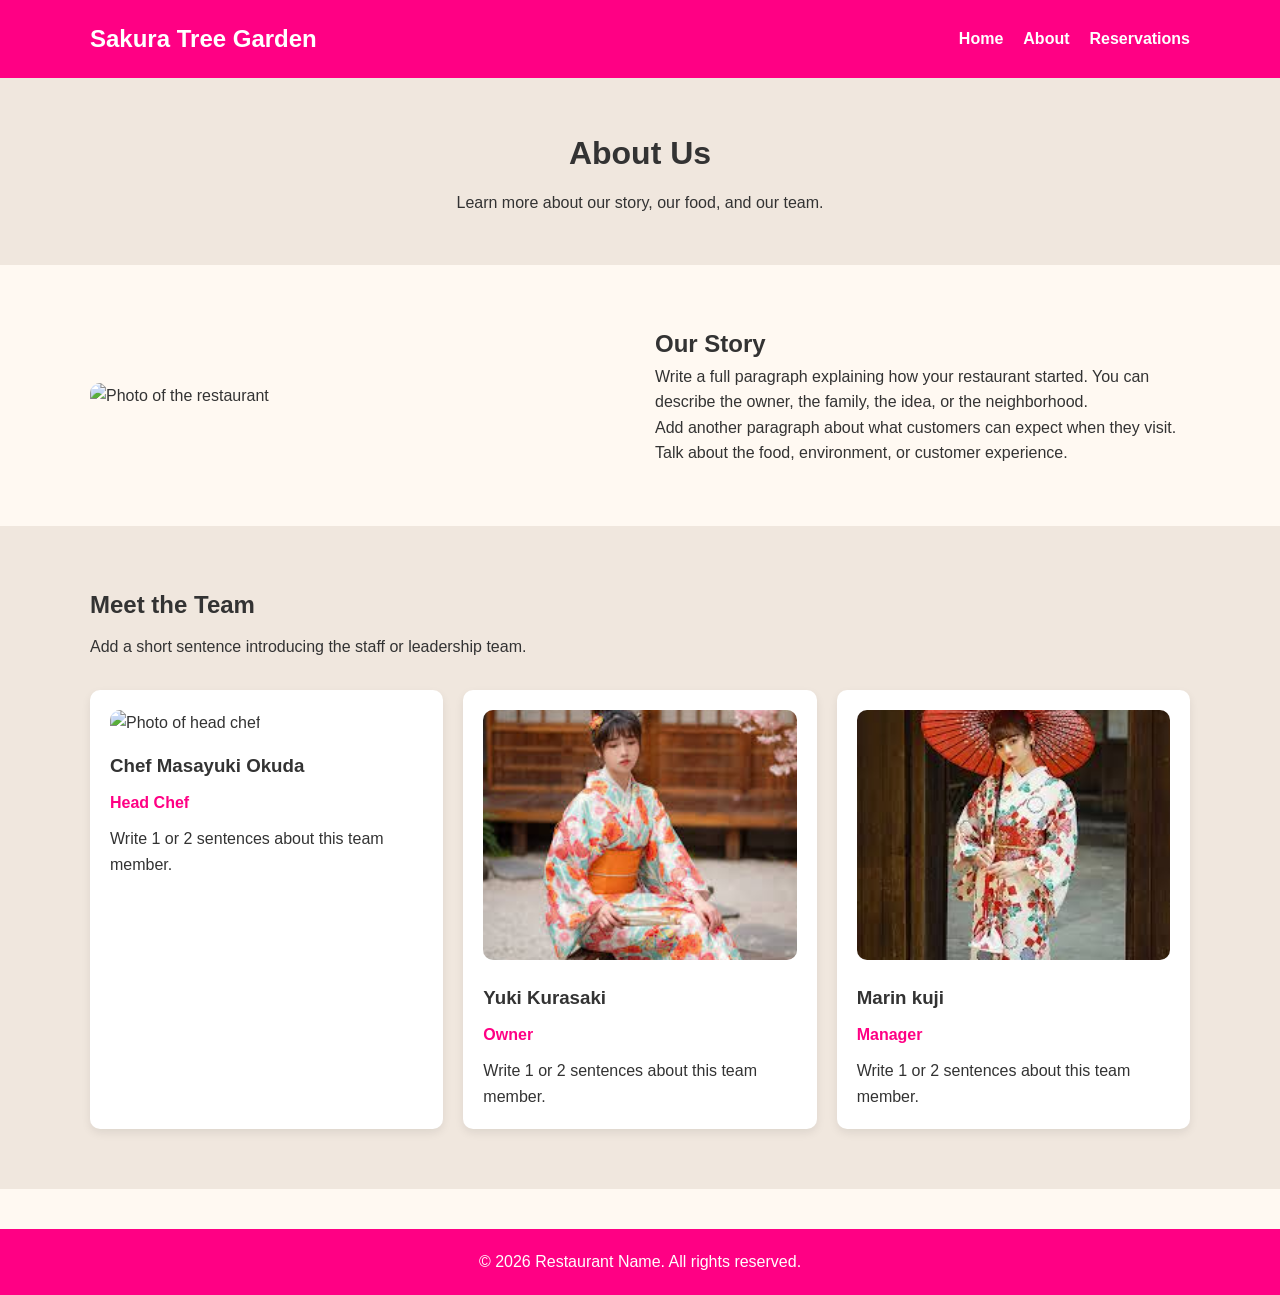
==== about.html @ a634a51d "Add files via upload" ====
<!DOCTYPE html>
<html lang="en">
<head>
  <meta charset="UTF-8">
  <meta name="viewport" content="width=device-width, initial-scale=1.0">
  <title>Sakura Tree Garden | About</title>
  <link rel="stylesheet" href="style.css">
</head>
<body>

  <!--
    WHEN THIS PAGE IS WORKING:
    Students should see the same navigation at the top,
    then a page heading, then a section with a restaurant photo and story,
    then a section introducing team members.
  -->

  <header class="site-header">
    <nav class="navbar">
      <h1 class="logo">Sakura Tree Garden</h1>
      <ul class="nav-links">
        <li><a href="index.html">Home</a></li>
        <li><a href="about.html">About</a></li>
        <li><a href="reservations.html">Reservations</a></li>
      </ul>
    </nav>
  </header>

  <main>

    <!--
      PAGE BANNER
      WHEN THIS SECTION IS WORKING:
      This should look like a simple heading area at the top of the page.
    -->
    <section class="page-banner">
      <div class="container">
        <h2>About Us</h2>
        <p>Learn more about our story, our food, and our team.</p>
      </div>
    </section>

    <!--
      STORY SECTION
      WHEN THIS SECTION IS WORKING:
      There should be an image on one side and text on the other side.
      On smaller screens, the image and text may stack vertically.

      CHANGE NEEDED:
      - Add your own restaurant image
      - Replace the story text
      W3Schools search:
      - HTML images
      - HTML alt attribute
    -->
    <section class="content-section">
      <div class="container two-column">
        <div>
          <img src="https://yellowgoatdesign.com/wp-content/uploads/2024/05/YGD_FUHU-Zouk-Restaurant-and-Bar-RWLV-Resorts-World-Las-Vegas_custom-fixture_021-scaled.jpg" alt="Photo of the restaurant" class="about-image">
        </div>

        <div>
          <h2>Our Story</h2>
          <p>
            Write a full paragraph explaining how your restaurant started.
            You can describe the owner, the family, the idea, or the neighborhood.
          </p>
          <p>
            Add another paragraph about what customers can expect when they visit.
            Talk about the food, environment, or customer experience.
          </p>
        </div>
      </div>
    </section>

    <!--
      TEAM SECTION
      WHEN THIS SECTION IS WORKING:
      There should be 2 or 3 boxes showing team members.
      Each box should have an image, a name, a role, and a short description.

      CHANGE NEEDED:
      - Replace names
      - Replace roles
      - Replace text
      - Add your own team images
      W3Schools search:
      - CSS border radius
      - CSS object fit
    -->
    <section class="content-section alt-section">
      <div class="container">
        <h2>Meet the Team</h2>
        <p class="section-intro">
          Add a short sentence introducing the staff or leadership team.
        </p>

        <div class="card-row">
          <div class="team-card">
            <img src="https://encrypted-tbn0.gstatic.com/images?q=tbn:ANd9GcRkbYGjXhy8l_L_RzcHAU6TzaXfrRPWEPJ_kMYwzEn-kFOluMWEIvAig89XcCkk5_vuVTXWrJN0rTcE8SkKgLj2q0Dvff_8QzcN18vJYtut-g&s=10" alt="Photo of head chef" class="team-image">
            <h3>Chef Masayuki Okuda</h3>
            <p class="role">Head Chef</p>
            <p>Write 1 or 2 sentences about this team member.</p>
          </div>

          <div class="team-card">
            <img src="[data-uri]" alt="Photo of restaurant owner" class="team-image">
            <h3>Yuki Kurasaki</h3>
            <p class="role">Owner</p>
            <p>Write 1 or 2 sentences about this team member.</p>
          </div>

          <div class="team-card">
            <img src="[data-uri]" alt="Photo of manager" class="team-image">
            <h3>Marin kuji</h3>
            <p class="role">Manager</p>
            <p>Write 1 or 2 sentences about this team member.</p>
          </div>
        </div>
      </div>
    </section>

  </main>

  <footer class="site-footer">
    <p>&copy; 2026 Restaurant Name. All rights reserved.</p>
  </footer>

</body>
</html>
---- style.css ----
/* =====================================================
   BASIC RESET
   WHEN THIS IS WORKING:
   All pages should have cleaner spacing and sizing.

   W3Schools search:
   - CSS box-sizing
   - CSS margin
   - CSS padding
===================================================== */
* {
  margin: 0;
  padding: 0;
  box-sizing: border-box;
}

/* =====================================================
   CHANGE NEEDED:
   Students should change these colors to match their brand.

   WHEN THIS IS WORKING:
   The whole site should have a consistent restaurant theme.

   W3Schools search:
   - CSS colors
   - CSS hex colors
===================================================== */
:root {
  --dark: #ff0084;
  --light: #fff9f2;
  --accent: #ff0084;
  --accent-hover: #94492d;
  --text: #333333;
  --white: #ffffff;
  --soft: #f0e7de;
}

/* =====================================================
   BODY STYLES
   WHEN THIS IS WORKING:
   Text should be easy to read and the page should have
   a soft background color.
===================================================== */
body {
  font-family: Arial, Helvetica, sans-serif;
  background-color: var(--light);
  color: var(--text);
  line-height: 1.6;
}

/* =====================================================
   CONTAINER
   WHEN THIS IS WORKING:
   Content should not stretch too wide across the screen.
===================================================== */
.container {
  width: 90%;
  max-width: 1100px;
  margin: 0 auto;
}

/* =====================================================
   HEADER + NAVIGATION
   WHEN THIS IS WORKING:
   A dark navigation bar should appear at the top.
   The logo should be on one side and the links on the other.

   W3Schools search:
   - CSS flexbox
   - CSS justify-content
   - CSS align-items
===================================================== */
.site-header {
  background-color: var(--dark);
  color: var(--white);
}

.navbar {
  width: 90%;
  max-width: 1100px;
  margin: 0 auto;
  padding: 20px 0;

  display: flex;
  justify-content: space-between;
  align-items: center;
  gap: 20px;
}

.logo {
  font-size: 1.5rem;
}

.nav-links {
  list-style: none;
  display: flex;
  gap: 20px;
}

.nav-links a {
  color: var(--white);
  text-decoration: none;
  font-weight: bold;
}

/* CHANGE NEEDED:
   Students can change hover color if they want.
   WHEN THIS IS WORKING:
   Link color should change when the mouse moves over it.

   W3Schools search:
   - CSS hover
*/
.nav-links a:hover {
  color: var(--accent);
}

/* =====================================================
   HERO SECTION
   CHANGE NEEDED:
   Replace the hero image file path below with the correct image name.
   Make sure the image is saved inside the images folder.

   WHEN THIS IS WORKING:
   The home page should show a large background image with text
   centered on top of it.

   W3Schools search:
   - CSS background image
   - CSS background size
   - CSS background position
===================================================== */
.hero {
  min-height: 92vh;
  background-image:
    linear-gradient(rgba(0, 0, 0, 0.45), rgba(0, 0, 0, 0.45)),
    url(https://i.pinimg.com/originals/a6/14/aa/a614aa53c733d281f5391d428efede05.gif);
  background-size: cover;
  background-position: center;
  background-repeat: no-repeat;

  display: flex;
  justify-content: center;
  align-items: center;
  text-align: center;
  padding: 40px;
}

.hero-text {
  max-width: 700px;
  color: var(--white);
}

.tagline {
  font-size: 1rem;
  letter-spacing: 2px;
  text-transform: uppercase;
  margin-bottom: 15px;
}

.hero-text h2 {
  font-size: 3rem;
  margin-bottom: 15px;
}

.hero-text p {
  margin-bottom: 20px;
}

/* =====================================================
   BUTTON
   WHEN THIS IS WORKING:
   Buttons should have color, padding, and rounded corners.
===================================================== */
.btn {
  display: inline-block;
  background-color: var(--accent);
  color: var(--white);
  text-decoration: none;
  padding: 12px 22px;
  border-radius: 6px;
  font-weight: bold;
}

.btn:hover {
  background-color: var(--accent-hover);
}

/* =====================================================
   PAGE BANNER
   WHEN THIS IS WORKING:
   About and Reservations pages should have a simple heading section.
===================================================== */
.page-banner {
  background-color: var(--soft);
  text-align: center;
  padding: 50px 20px;
}

.page-banner h2 {
  font-size: 2rem;
  margin-bottom: 10px;
}

/* =====================================================
   CONTENT SECTIONS
   WHEN THIS IS WORKING:
   Each page section should have enough spacing above and below it.
===================================================== */
.content-section {
  padding: 60px 0;
}

.alt-section {
  background-color: var(--soft);
}

.section-intro {
  margin-top: 10px;
  margin-bottom: 30px;
}

/* =====================================================
   FLEX LAYOUTS
   WHEN THIS IS WORKING:
   Items should line up next to each other on larger screens.

   W3Schools search:
   - CSS flexbox
   - CSS gap
===================================================== */
.card-row {
  display: flex;
  gap: 20px;
  flex-wrap: wrap;
}

.two-column {
  display: flex;
  gap: 30px;
  flex-wrap: wrap;
  align-items: center;
}

.two-column > div {
  flex: 1 1 300px;
}

/* =====================================================
   INFO CARDS
   WHEN THIS IS WORKING:
   The three boxes on the home page should have a white background,
   padding, and a slight shadow.

   W3Schools search:
   - CSS box shadow
   - CSS border radius
===================================================== */
.info-card,
.team-card {
  background-color: var(--white);
  padding: 20px;
  border-radius: 10px;
  flex: 1 1 250px;
  box-shadow: 0 4px 10px rgba(0, 0, 0, 0.08);
}

.info-card h3,
.team-card h3 {
  margin-bottom: 10px;
}

.role {
  color: var(--accent);
  font-weight: bold;
  margin-bottom: 10px;
}

/* =====================================================
   ABOUT PAGE IMAGES
   CHANGE NEEDED:
   Make sure image file names match the files in the images folder.

   WHEN THIS IS WORKING:
   Images should fit nicely and not look stretched.
===================================================== */
.about-image {
  width: 100%;
  display: block;
  border-radius: 10px;
}

.team-image {
  width: 100%;
  height: 250px;
  object-fit: cover;
  border-radius: 10px;
  margin-bottom: 15px;
}

/* =====================================================
   FORM STYLES
   WHEN THIS IS WORKING:
   The reservation form should be centered and easy to read.

   W3Schools search:
   - CSS forms
   - CSS input
===================================================== */
.form-container {
  max-width: 800px;
}

.reservation-form {
  background-color: var(--white);
  padding: 30px;
  border-radius: 10px;
  box-shadow: 0 4px 10px rgba(0, 0, 0, 0.08);
}

.form-group {
  margin-bottom: 20px;
}

.form-row {
  display: flex;
  gap: 20px;
  flex-wrap: wrap;
}

.form-row .form-group {
  flex: 1 1 250px;
}

label {
  display: block;
  margin-bottom: 8px;
  font-weight: bold;
}

input,
select,
textarea {
  width: 100%;
  padding: 12px;
  border: 1px solid #cccccc;
  border-radius: 6px;
  font-size: 1rem;
}

/* CHANGE NEEDED:
   Students can research how :focus works.
   WHEN THIS IS WORKING:
   Inputs should show a colored outline when clicked.

   W3Schools search:
   - CSS focus
*/
input:focus,
select:focus,
textarea:focus {
  outline: 2px solid var(--accent);
  border-color: var(--accent);
}

/* =====================================================
   FOOTER
   WHEN THIS IS WORKING:
   A dark footer should appear at the bottom of each page.
===================================================== */
.site-footer {
  background-color: var(--dark);
  color: var(--white);
  text-align: center;
  padding: 20px;
  margin-top: 40px;
}

/* =====================================================
   RESPONSIVE DESIGN
   WHEN THIS IS WORKING:
   On smaller screens, the nav links and columns should stack.

   W3Schools search:
   - CSS media queries
===================================================== */
@media (max-width: 768px) {
  .navbar {
    flex-direction: column;
  }

  .nav-links {
    flex-direction: column;
    align-items: center;
  }

  .hero-text h2 {
    font-size: 2.2rem;
  }

  .two-column {
    flex-direction: column;
  }
}

/* =====================================================
   OPTIONAL COOL SNIPPETS
   These are NOT required.
   Students can plug them in if they finish early.
===================================================== */

/* OPTIONAL 1: Make cards lift slightly on hover
   W3Schools search:
   - CSS transform
   - CSS transition

.info-card,
.team-card {
  transition: transform 0.3s ease;
}

.info-card:hover,
.team-card:hover {
  transform: translateY(-8px);
}
*/

/* OPTIONAL 2: Make button grow slightly on hover

.btn {
  transition: transform 0.3s ease, background-color 0.3s ease;
}

.btn:hover {
  transform: scale(1.05);
}
*/

/* OPTIONAL 3: Add underline animation to nav links

.nav-links a {
  position: relative;
}

.nav-links a::after {
  content: "";
  position: absolute;
  left: 0;
  bottom: -4px;
  width: 0;
  height: 2px;
  background-color: var(--accent);
  transition: width 0.3s ease;
}

.nav-links a:hover::after {
  width: 100%;
}
*/
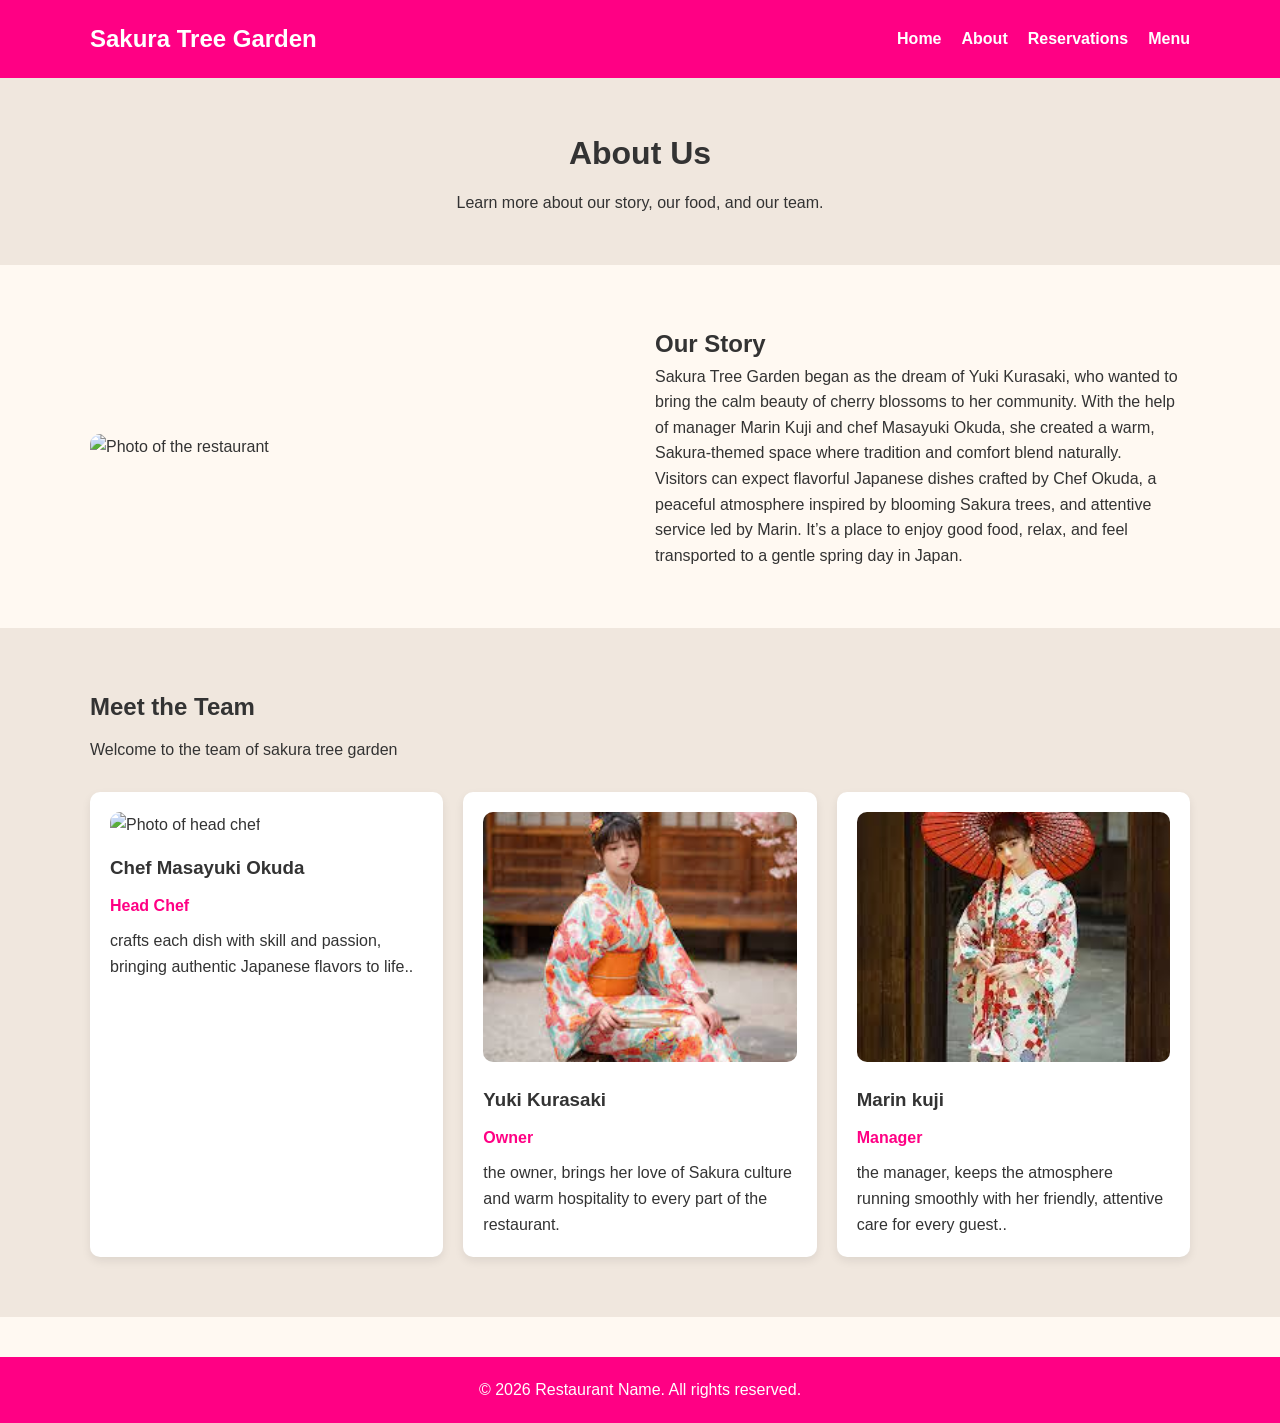
==== commit 328c1e66: "Add files via upload" ====
--- a/about.html
+++ b/about.html
@@ -22,6 +22,7 @@
         <li><a href="index.html">Home</a></li>
         <li><a href="about.html">About</a></li>
         <li><a href="reservations.html">Reservations</a></li>
+        <li><a href= "menu.html">Menu</a></li>
       </ul>
     </nav>
   </header>
@@ -62,12 +63,11 @@
         <div>
           <h2>Our Story</h2>
           <p>
-            Write a full paragraph explaining how your restaurant started.
-            You can describe the owner, the family, the idea, or the neighborhood.
+           Sakura Tree Garden began as the dream of Yuki Kurasaki, who wanted to bring the calm beauty of cherry blossoms to her community. With the help of manager Marin Kuji and chef Masayuki Okuda, she created a warm, Sakura‑themed space where tradition and comfort blend naturally.
+
           </p>
           <p>
-            Add another paragraph about what customers can expect when they visit.
-            Talk about the food, environment, or customer experience.
+            Visitors can expect flavorful Japanese dishes crafted by Chef Okuda, a peaceful atmosphere inspired by blooming Sakura trees, and attentive service led by Marin. It’s a place to enjoy good food, relax, and feel transported to a gentle spring day in Japan.
           </p>
         </div>
       </div>
@@ -92,7 +92,7 @@
       <div class="container">
         <h2>Meet the Team</h2>
         <p class="section-intro">
-          Add a short sentence introducing the staff or leadership team.
+          Welcome to the team of sakura tree garden
         </p>
 
         <div class="card-row">
@@ -100,21 +100,21 @@
             <img src="https://encrypted-tbn0.gstatic.com/images?q=tbn:ANd9GcRkbYGjXhy8l_L_RzcHAU6TzaXfrRPWEPJ_kMYwzEn-kFOluMWEIvAig89XcCkk5_vuVTXWrJN0rTcE8SkKgLj2q0Dvff_8QzcN18vJYtut-g&s=10" alt="Photo of head chef" class="team-image">
             <h3>Chef Masayuki Okuda</h3>
             <p class="role">Head Chef</p>
-            <p>Write 1 or 2 sentences about this team member.</p>
+            <p>crafts each dish with skill and passion, bringing authentic Japanese flavors to life..</p>
           </div>
 
           <div class="team-card">
             <img src="[data-uri]" alt="Photo of restaurant owner" class="team-image">
             <h3>Yuki Kurasaki</h3>
             <p class="role">Owner</p>
-            <p>Write 1 or 2 sentences about this team member.</p>
+            <p>the owner, brings her love of Sakura culture and warm hospitality to every part of the restaurant.</p>
           </div>
 
           <div class="team-card">
             <img src="[data-uri]" alt="Photo of manager" class="team-image">
             <h3>Marin kuji</h3>
             <p class="role">Manager</p>
-            <p>Write 1 or 2 sentences about this team member.</p>
+            <p>the manager, keeps the atmosphere running smoothly with her friendly, attentive care for every guest..</p>
           </div>
         </div>
       </div>
